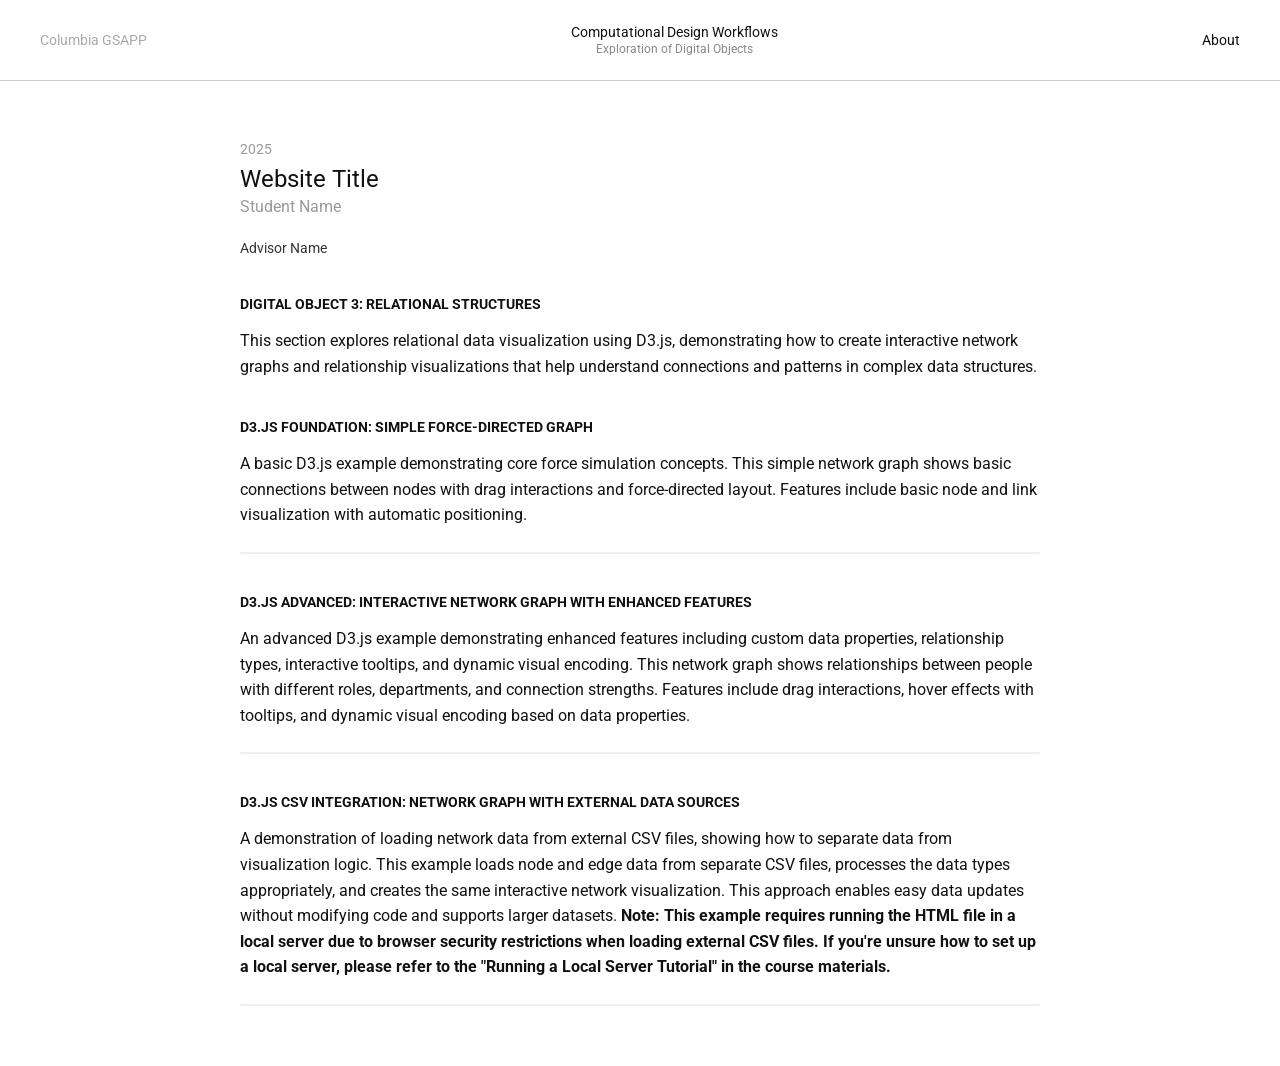
==== network/index.html @ 8e56dcb5 "make changes" ====
<!DOCTYPE html>
<!-- This tells the browser this is an HTML5 document - always include this at the top -->
<html lang="en">
<!-- The html tag is the root element that contains everything on the page -->
<!-- lang="en" tells the browser this page is in English -->

<head>
  <!-- The head section contains information about the page, not visible content -->


  <!-- ------------------------------------------------------------ -->
  <!-- Load D3.js library from CDN -->
  <script src="https://d3js.org/d3.v7.min.js"></script>
  <!-- This loads the D3.js library which provides functions for creating data visualizations -->
  <!-- ------------------------------------------------------------ -->

  
  <meta charset="UTF-8">
  <!-- This sets the character encoding to UTF-8, which supports special characters and emojis -->
  
  <title>Module 1</title>
  <!-- This is the title that appears in the browser tab and bookmarks -->
  
  <link href="https://fonts.googleapis.com/css2?family=Roboto:wght@300;400;700&display=swap" rel="stylesheet">
  <!-- This loads the Roboto font from Google Fonts for use on our page -->
  
  <link rel="stylesheet" href="style.css">
  <!-- This links our CSS file to style the page - the href points to our style.css file -->
</head>

<body>
  <!-- The body contains all the visible content that users will see on the page -->
  
  <header>
    <!-- The header is typically used for navigation and site branding -->
    
    <div class="left">Columbia GSAPP</div>
    <!-- This div creates a container for the left side of the header -->
    <!-- class="left" allows us to style this specific div with CSS -->
    
    <div class="center">
      <!-- This div creates a container for the center of the header -->
      Computational Design Workflows<br>
      <!-- This is the main text in the center -->
      <!-- <br> creates a line break, moving the next text to a new line -->
      <span>Exploration of Digital Objects</span>
      <!-- span is an inline element that groups text without creating a new line -->
      <!-- class="center" allows us to style this span differently -->
    </div>
    
    <div class="right">About</div>
    <!-- This div creates a container for the right side of the header -->
    <!-- <a href="#">About</a> creates a clickable link (currently goes nowhere with #) -->
  </header>

  <main>
    <!-- The main tag contains the primary content of the page -->
    
    <div class="project-meta">2025</div>
    <!-- This div displays the year/project metadata -->
    <!-- class="project-meta" allows us to style this with CSS -->
    
    <div class="project-title">Website Title</div>
    <!-- This div displays the main project title -->
    <!-- class="project-title" allows us to style this with CSS -->
    
    <div class="project-subtitle">Student Name</div>
    <!-- This div displays the student's name as a subtitle -->
    <!-- class="project-subtitle" allows us to style this with CSS -->
    
    <div class="advisor">Advisor Name</div>
    <!-- This div displays advisor information -->
    <!-- <br> creates a line break -->
    <!-- <strong> makes the text bold for emphasis -->
    
    <div class="section-title">Digital Object 3: Relational Structures</div>
    <!-- Section heading for the D3.js data visualization demonstration -->
    
    <p>This section explores relational data visualization using D3.js, demonstrating how to create interactive network graphs and relationship visualizations that help understand connections and patterns in complex data structures.</p>
    <!-- Introduction to the first section -->


    <!-- ------------------------------------------------------------ -->

    <!-- ADD A NEW 'CANVAS CONTAINER' FOR EACH NEW D3.JS SKETCH (THE ORDER IS DEFINED BY THE CONTAINER NUMBER BELOW + THE MOST RECENT SKETCH SHOULD BE AT THE TOP) -->

    <!-- Section for first D3.js sketch (graph-simple-01.js) -->
    <div class="section-title">D3.js Foundation: Simple Force-Directed Graph</div>
    <p>A basic D3.js example demonstrating core force simulation concepts. This simple network graph shows basic connections between nodes with drag interactions and force-directed layout. Features include basic node and link visualization with automatic positioning.</p>
    
    <!-- Canvas container for first D3.js sketch (graph-simple-01.js) -->
    <div id="d3-container-1"></div>

    <!-- Section for second D3.js sketch (graph-simple-02.js) -->
    <div class="section-title">D3.js Advanced: Interactive Network Graph with Enhanced Features</div>
    <p>An advanced D3.js example demonstrating enhanced features including custom data properties, relationship types, interactive tooltips, and dynamic visual encoding. This network graph shows relationships between people with different roles, departments, and connection strengths. Features include drag interactions, hover effects with tooltips, and dynamic visual encoding based on data properties.</p>
    
    <!-- Canvas container for second D3.js sketch (graph-simple-02.js) -->
    <div id="d3-container-2"></div>

    <!-- Section for third D3.js sketch (graph-from-csv.js) -->
    <div class="section-title">D3.js CSV Integration: Network Graph with External Data Sources</div>
    <p>A demonstration of loading network data from external CSV files, showing how to separate data from visualization logic. This example loads node and edge data from separate CSV files, processes the data types appropriately, and creates the same interactive network visualization. This approach enables easy data updates without modifying code and supports larger datasets. <strong>Note: This example requires running the HTML file in a local server due to browser security restrictions when loading external CSV files. If you're unsure how to set up a local server, please refer to the "Running a Local Server Tutorial" in the course materials.</strong></p>
    
    <!-- Canvas container for third D3.js sketch (graph-from-csv.js) -->
    <div id="d3-container-3"></div>

    <!-- ------------------------------------------------------------ -->

    <div id="d3-container-4"></div>
    
  </main>
  <!-- End of main content area -->
  

  <!-- ------------------------------------------------------------ -->

  <!-- LOAD EACH NEW D3.JS SCRIPT HERE -->

  <script src="graph-simple-01.js"></script>
  <script src="graph-simple-02.js"></script>
  <script src="graph-from-csv.js"></script>
  <script src="mccarthy-simple.js"></script>

  <!-- ------------------------------------------------------------ -->


</body>
<!-- End of body - all visible content goes above this line -->
</html>
<!-- End of HTML document -->
---- network/style.css ----
/* Import Google Fonts - this loads the Roboto font family from Google's servers */
@import url('https://fonts.googleapis.com/css2?family=Roboto:wght@300;400;700&display=swap');

/* Style the entire body of the webpage */
body {
  font-family: 'Roboto', sans-serif;  /* Set the font to Roboto, with sans-serif as backup */
  background-color: #ffffff;          /* Set background color to white */
  color: #111;                        /* Set text color to dark gray (almost black) */
  margin: 0;                          /* Remove default spacing around the body */
  padding: 0;                         /* Remove default internal spacing */
}

/* Style the header section at the top of the page */
header {
  display: flex;                      /* Use flexbox layout for flexible positioning */
  justify-content: space-between;     /* Spread items evenly across the header */
  align-items: center;                /* Center items vertically */
  padding: 24px 40px;                 /* Add 24px top/bottom, 40px left/right spacing inside */
  border-bottom: 1px solid #ccc;      /* Add a light gray line at the bottom */
  font-size: 14px;                    /* Set font size to 14 pixels */
}

/* Style the left section of the header */
header .left {
  color: #aaa;                        /* Set text color to light gray */
}

/* Style the center section of the header */
header .center {
  font-weight: 400;                   /* Set font weight to normal (not bold) */
  text-align: center;                 /* Center the text horizontally */
}

/* Style the span element inside the center section */
header .center span {
  font-size: 12px;                    /* Make this text smaller (12 pixels) */
  color: #888;                        /* Set text color to medium gray */
}

/* Style links in the right section of the header */
header .right a {
  color: #000;                        /* Set link color to black */
  text-decoration: none;              /* Remove the underline from links */
  font-weight: 400;                   /* Set font weight to normal */
}

/* Style the main content area */
main {
  max-width: 800px;                   /* Limit the maximum width to 800 pixels */
  margin: 60px auto;                  /* Add 60px top/bottom margin, center horizontally */
  padding: 0 20px;                    /* Add 20px left/right padding, no top/bottom */
}

/* Style the project year/date */
.project-meta {
  font-size: 14px;                    /* Set font size to 14 pixels */
  color: #999;                        /* Set text color to light gray */
  margin-bottom: 8px;                 /* Add 8 pixels of space below this element */
}

/* Style the main project title */
.project-title {
  font-size: 24px;                    /* Set font size to 24 pixels (larger) */
  font-weight: 400;                   /* Set font weight to normal (not bold) */
  margin-bottom: 4px;                 /* Add 4 pixels of space below this element */
}

/* Style the project subtitle */
.project-subtitle {
  font-size: 16px;                    /* Set font size to 16 pixels */
  color: #999;                        /* Set text color to light gray */
  margin-bottom: 24px;                /* Add 24 pixels of space below this element */
}

/* Style the advisor information */
.advisor {
  font-size: 14px;                    /* Set font size to 14 pixels */
  margin-bottom: 40px;                /* Add 40 pixels of space below this element */
  color: #333;                        /* Set text color to dark gray */
}

/* Style section titles (like "Abstract", "Motivation") */
.section-title {
  font-weight: 700;                   /* Make the text bold */
  text-transform: uppercase;          /* Convert text to all capital letters */
  margin-top: 40px;                   /* Add 40 pixels of space above this element */
  margin-bottom: 12px;                /* Add 12 pixels of space below this element */
  font-size: 14px;                    /* Set font size to 14 pixels */
}

/* Style all paragraph elements */
p {
  font-size: 16px;                    /* Set font size to 16 pixels */
  line-height: 1.6;                   /* Set space between lines to 1.6 times the font size */
  margin-bottom: 24px;                /* Add 24 pixels of space below each paragraph */
  color: #111;                        /* Set text color to dark gray (almost black) */
}

/* Style for our interactive button */
button {
  background-color: #111;             /* Set button background to dark gray */
  color: white;                       /* Set button text color to white */
  border: none;                       /* Remove the default button border */
  padding: 12px 24px;                 /* Add 12px top/bottom, 24px left/right spacing inside */
  font-size: 14px;                    /* Set button text size to 14 pixels */
  font-weight: 400;                   /* Set font weight to normal */
  cursor: pointer;                    /* Change mouse cursor to hand when hovering over button */
  margin-bottom: 20px;                /* Add 20 pixels of space below the button */
  transition: background-color 0.3s;  /* Smooth color change animation (0.3 seconds) */
  border-radius: 4px;                 /* Add slightly rounded corners to the button */
}

/* Change button appearance when user hovers over it */
button:hover {
  background-color: #333;             /* Change background to lighter gray on hover */
}

/* Style for the message display area */
#messageDisplay {
  font-size: 16px;                    /* Set font size to 16 pixels */
  line-height: 1.6;                   /* Set space between lines */
  margin-top: 20px;                   /* Add 20 pixels of space above this element */
  padding: 16px;                      /* Add 16 pixels of spacing inside the element */
  border: 1px solid #ccc;             /* Add a light gray border around the element */
  background-color: #f9f9f9;          /* Set background color to very light gray */
  border-radius: 4px;                 /* Add slightly rounded corners */
  min-height: 20px;                   /* Set minimum height so the area is visible even when empty */
}

/* Style for D3.js canvas containers to add spacing between them */
#d3-container-1,
#d3-container-2,
#d3-container-3 {
  margin-bottom: 40px;                /* Add 40 pixels of space below each canvas */
  border: 1px solid #eee;             /* Add a subtle border around each canvas */
  border-radius: 4px;                 /* Add slightly rounded corners */
  overflow: hidden;                   /* Ensure canvas content doesn't overflow the border */
  position: relative;                 /* For tooltip positioning */
}

/* Add extra spacing after the last canvas container */
#d3-container-3 {
  margin-bottom: 60px;                /* Extra space after the last canvas */
}

/* Style for D3.js tooltips */
.tooltip {
  z-index: 1000;                      /* Ensure tooltip appears above other elements */
}
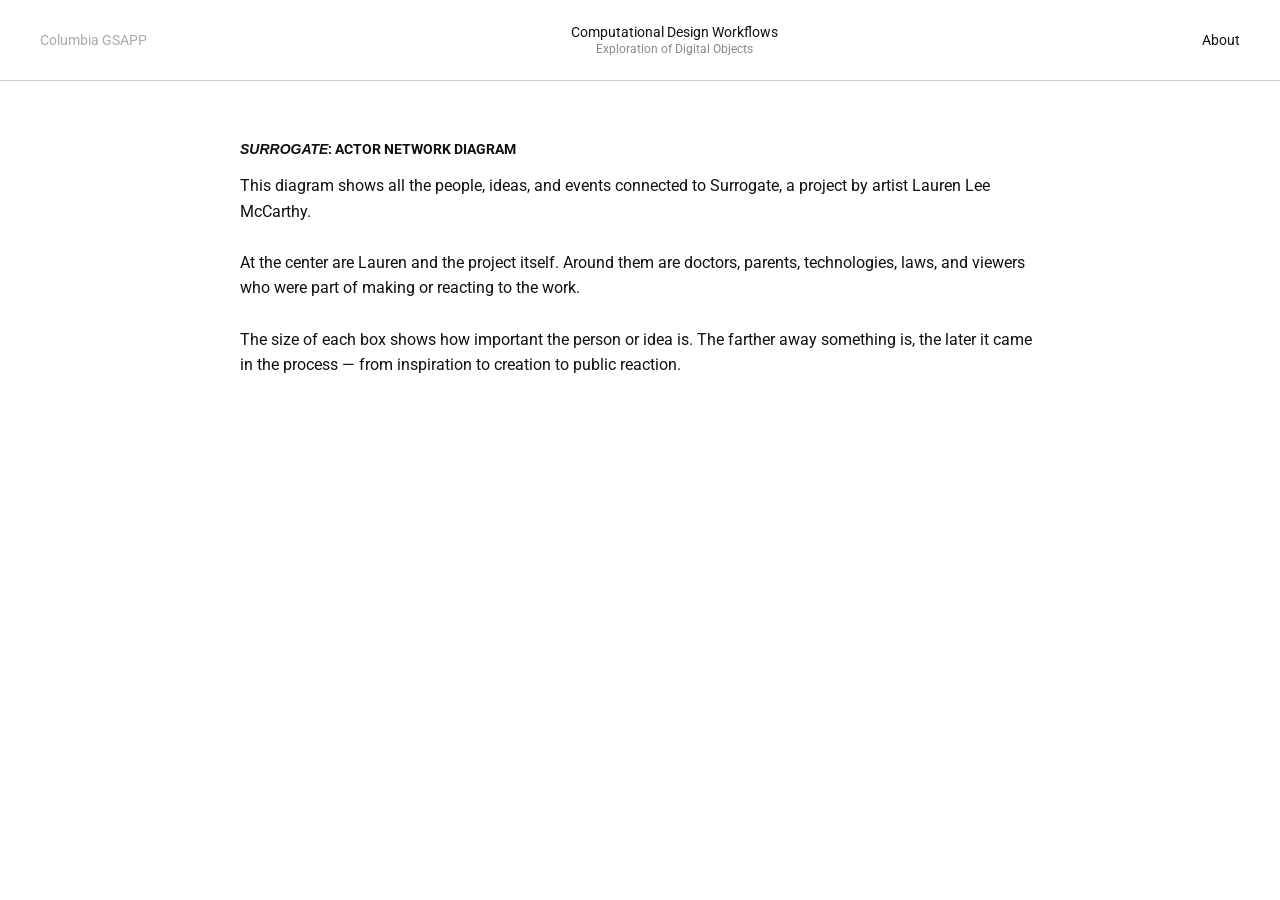
==== commit cca51053: "made quick changes" ====
--- a/network/index.html
+++ b/network/index.html
@@ -55,56 +55,15 @@
 
   <main>
     <!-- The main tag contains the primary content of the page -->
-    
-    <div class="project-meta">2025</div>
-    <!-- This div displays the year/project metadata -->
-    <!-- class="project-meta" allows us to style this with CSS -->
-    
-    <div class="project-title">Website Title</div>
-    <!-- This div displays the main project title -->
-    <!-- class="project-title" allows us to style this with CSS -->
-    
-    <div class="project-subtitle">Student Name</div>
-    <!-- This div displays the student's name as a subtitle -->
-    <!-- class="project-subtitle" allows us to style this with CSS -->
-    
-    <div class="advisor">Advisor Name</div>
-    <!-- This div displays advisor information -->
-    <!-- <br> creates a line break -->
-    <!-- <strong> makes the text bold for emphasis -->
-    
-    <div class="section-title">Digital Object 3: Relational Structures</div>
-    <!-- Section heading for the D3.js data visualization demonstration -->
-    
-    <p>This section explores relational data visualization using D3.js, demonstrating how to create interactive network graphs and relationship visualizations that help understand connections and patterns in complex data structures.</p>
-    <!-- Introduction to the first section -->
-
 
     <!-- ------------------------------------------------------------ -->
 
     <!-- ADD A NEW 'CANVAS CONTAINER' FOR EACH NEW D3.JS SKETCH (THE ORDER IS DEFINED BY THE CONTAINER NUMBER BELOW + THE MOST RECENT SKETCH SHOULD BE AT THE TOP) -->
 
     <!-- Section for first D3.js sketch (graph-simple-01.js) -->
-    <div class="section-title">D3.js Foundation: Simple Force-Directed Graph</div>
-    <p>A basic D3.js example demonstrating core force simulation concepts. This simple network graph shows basic connections between nodes with drag interactions and force-directed layout. Features include basic node and link visualization with automatic positioning.</p>
+    <div class="section-title"><i>Surrogate</i>: Actor Network Diagram</div>
+    <p>This diagram shows all the people, ideas, and events connected to Surrogate, a project by artist Lauren Lee McCarthy.<br><br> At the center are Lauren and the project itself. Around them are doctors, parents, technologies, laws, and viewers who were part of making or reacting to the work. <br><br>The size of each box shows how important the person or idea is. The farther away something is, the later it came in the process — from inspiration to creation to public reaction.</p>
     
-    <!-- Canvas container for first D3.js sketch (graph-simple-01.js) -->
-    <div id="d3-container-1"></div>
-
-    <!-- Section for second D3.js sketch (graph-simple-02.js) -->
-    <div class="section-title">D3.js Advanced: Interactive Network Graph with Enhanced Features</div>
-    <p>An advanced D3.js example demonstrating enhanced features including custom data properties, relationship types, interactive tooltips, and dynamic visual encoding. This network graph shows relationships between people with different roles, departments, and connection strengths. Features include drag interactions, hover effects with tooltips, and dynamic visual encoding based on data properties.</p>
-    
-    <!-- Canvas container for second D3.js sketch (graph-simple-02.js) -->
-    <div id="d3-container-2"></div>
-
-    <!-- Section for third D3.js sketch (graph-from-csv.js) -->
-    <div class="section-title">D3.js CSV Integration: Network Graph with External Data Sources</div>
-    <p>A demonstration of loading network data from external CSV files, showing how to separate data from visualization logic. This example loads node and edge data from separate CSV files, processes the data types appropriately, and creates the same interactive network visualization. This approach enables easy data updates without modifying code and supports larger datasets. <strong>Note: This example requires running the HTML file in a local server due to browser security restrictions when loading external CSV files. If you're unsure how to set up a local server, please refer to the "Running a Local Server Tutorial" in the course materials.</strong></p>
-    
-    <!-- Canvas container for third D3.js sketch (graph-from-csv.js) -->
-    <div id="d3-container-3"></div>
-
     <!-- ------------------------------------------------------------ -->
 
     <div id="d3-container-4"></div>
@@ -117,9 +76,7 @@
 
   <!-- LOAD EACH NEW D3.JS SCRIPT HERE -->
 
-  <script src="graph-simple-01.js"></script>
-  <script src="graph-simple-02.js"></script>
-  <script src="graph-from-csv.js"></script>
+
   <script src="mccarthy-simple.js"></script>
 
   <!-- ------------------------------------------------------------ -->
